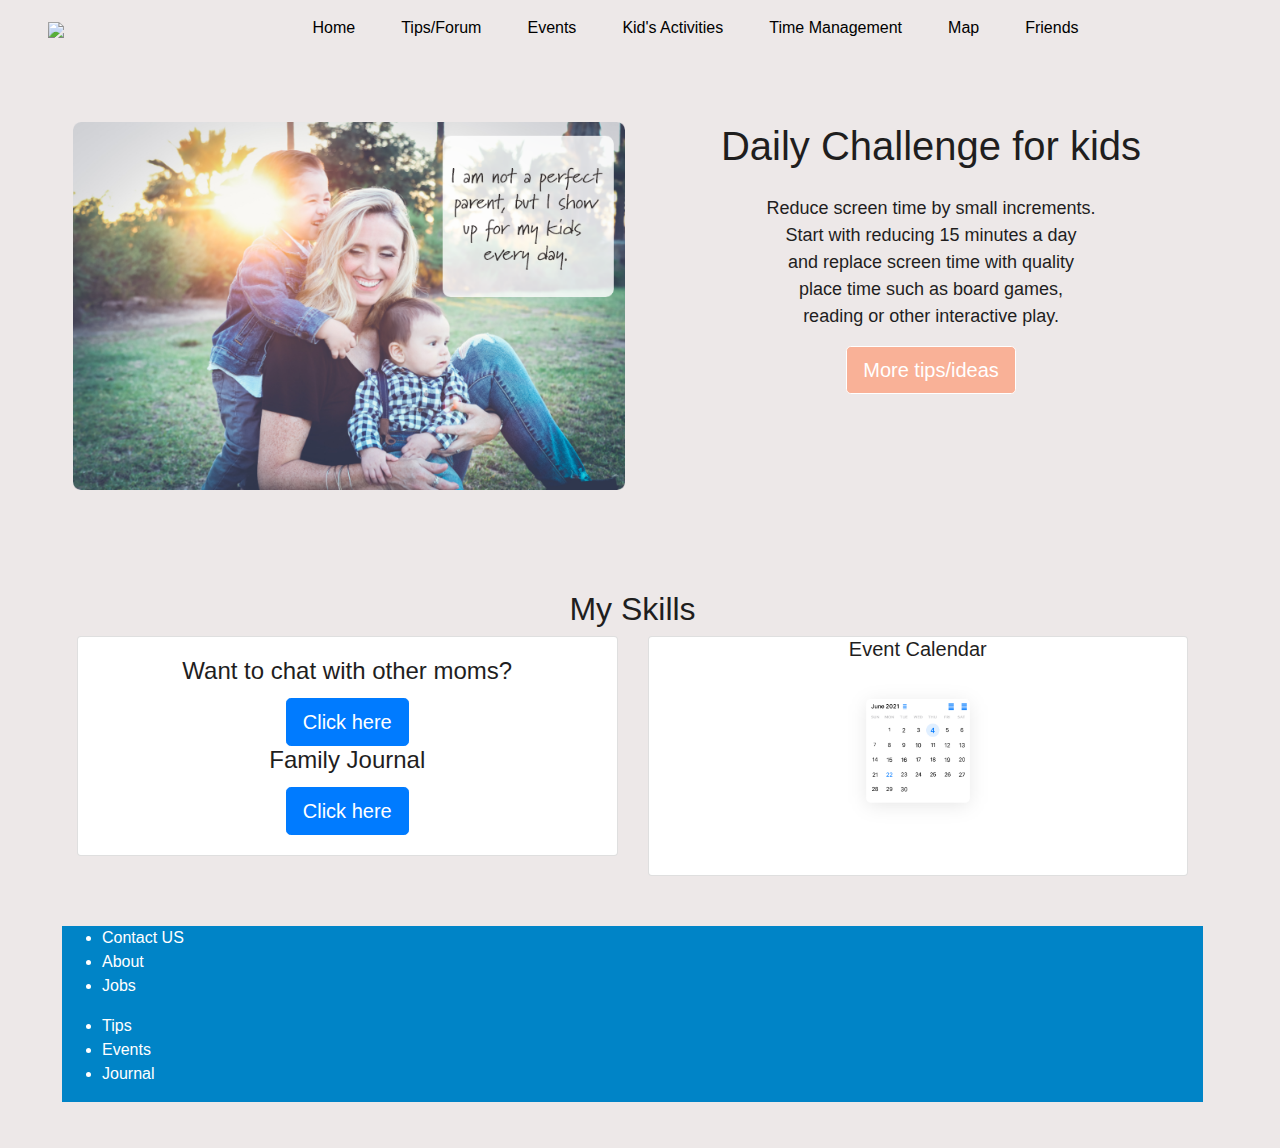
==== index.html @ 27ad4dbc "tips&forum page" ====
<!DOCTYPE html>
<html lang = "en">
    <head>
	    <meta charset = "utf-8">
	    <meta name = "viewport" content = "width=device-width , initial-scale=1">
        <meta http-equiv = "X-UA-compatible" content="IE=edge">
	    <!-- Bootstrap CSS -->
        <link rel="stylesheet" href="https://stackpath.bootstrapcdn.com/bootstrap/4.3.1/css/bootstrap.min.css" integrity="sha384-ggOyR0iXCbMQv3Xipma34MD+dH/1fQ784/j6cY/iJTQUOhcWr7x9JvoRxT2MZw1T" crossorigin="anonymous">
        <link href="https://fonts.googleapis.com/css?family=Anton|Jura&display=swap" rel="stylesheet">
        <link rel="stylesheet" href="css/styles.css">
        <!-- Add icon library -->
<link rel="stylesheet" href="https://cdnjs.cloudflare.com/ajax/libs/font-awesome/4.7.0/css/font-awesome.min.css">

        <title>Sane moms</title>
    </head>
    <body>
        <!-- Navigation bar starts here -->
    <nav class="navbar navbar-expand-lg navbar-light bg-light customNav">
        <a class="navbar-brand logo" href="index.html"><img src="images/Logo.png"></a>
        
        <div class="collapse navbar-collapse" id="navbarSupportedContent">
          <ul class="navbar-nav mr-auto">
            <li class="nav-item active">
              <a class="nav-link" href="#">Home <span class="sr-only">(current)</span></a>
            </li>
            <li class="nav-item">
              <a class="nav-link" href="tipsnforum.html">Tips/Forum </a>
            </li>
            <li class="nav-item">
                <a class="nav-link" href="#">Events </a>
              </li>
              <li class="nav-item">
                <a class="nav-link" href="#">Kid's Activities</a>
              </li>
              <li class="nav-item">
                <a class="nav-link" href="timemngt.html">Time Management </a>
              </li>
              <li class="nav-item">
                <a class="nav-link" href="#">Map </a>
              </li>
              <li class="nav-item">
                <a class="nav-link" href="#">Friends </a>
              </li>
            </ul>
        </div>
      </nav>
    <!-- End navigation bar -->     
     
     <!-- Hero img and hero text starts here  -->
      <div class="container">
        <div class="row text-center">
            <div class="col-lg-6 col-12">
                <img class="heroImg"src="images/Hero image.png">
             </div>
         <div class="col-lg-6 col-12">
             <h1 >Daily Challenge for kids</h1>
             <p class="headerTxt lead"> Reduce screen time by small increments.<br>
                Start with reducing 15 minutes a day<br>
                and replace screen time with quality<br>
                place time such as board games, <br>
                reading or other interactive play.<br>
           
        </p>
        
      <a class="btn btn-primary btn-lg button1" href="#" role="button">More tips/ideas</a>
    </div>
         
   <!-- Hero img and hero text ends here  -->      
    </div>

      <!-- Cards -->
    <div class="container-fluid content">
        <h2 class="sectionHeading">My Skills</h2>
        <div class="row skills">
  
          <!-- Card 1 -->
          <div class="cardContainer col-lg-6 col-md-6 col-sm-12">
            <div class="card">
                <div class="card-body">
                <h4 class="card-title">Want to chat with other moms?</h5>
                    <a class="btn btn-primary btn-lg" href="#" role="button">Click here</a>
                    <h4 class="card-title">Family Journal</h5>
                        <a class="btn btn-primary btn-lg" href="#" role="button">Click here</a>
              </div>
            </div>
          </div>
          <!-- End card 1 -->
  
          <!-- Card 2 -->
          <div class="cardContainer col-lg-6 col-md-6 col-sm-12">
            <div class="card">
                <h5 class="card-title">Event Calendar</h5>
              <img src="images/calendar.png" class="card-img-top" alt="...">
              <div class="card-body">
                
                              
              </div>
            </div>
          </div>
          <!-- End card 2 -->
          <!-- Footer -->
        
    <footer>
        <ul>
            <li><a href="">Contact US</a></li>
            <li><a href="">About</a></li> 
            <li><a href="">Jobs</a></li> 
         </ul>
        <ul>
            <li><a href="">Tips</a></li>  
            <li><a href="">Events</a></li> 
            <li><a href="">Journal</a></li> 
        </ul>
    </footer>
    <!-- End footer -->
      
  </body>
</html>
---- css/styles.css ----
body {
  margin: 0rem 2rem 1rem 2rem;
}
h1, h2, h3 , h4, h5, h6 {
  font-family:  sans-serif;
}
p {
  font-family:  sans-serif;
}
body {
  background-color: #EDE8E8;
}

.container p {
 margin-top: 25px;
 font-size: large;
 text-align: center ;
}

.customNav {
  position: fixed;
  width: 100%;
  background-color:#EDE8E8 !important;
  background-size: cover;
  z-index: 10;
}

.navbar-nav {
  margin: 0 auto;

}

.dailyText {
  align-content: left;
}

.navbar-brand img {
  padding-right: 15px;
  width: 65px;
}

.nav-item {
  margin: 0px 15px;
  
}
.button1 {
  background-color: #F9B197;
  border-color: white;
}
/* Navigation links */
.customNav a {
  color:black !important;
}
.navCTA {
  font-size: 15px;
}

.heroImg {
  width:100%;

}

.container{
  padding-top: 10%;
  max-width:100%;
  align-content: center;
  justify-items: center;
  color: rgb(31, 30, 30);

}

.headerTxt {
  font-size: 30px;

}

footer {
  background-color: #0084C7;
  width: 100%;
  margin-top: 50px;
  color: white;
  
}

a {
  color:white;
}
/* Cards */
.content {
  padding-top: 100px;
  padding-left: 0px;
  
}

.sectionHeading {
  text-align: center;
  
}

.skills  {
  padding: 0px 30px 30px 30px;
}
.cardContainer {
  text-align: center;
  align-items: center;
  
}

.cardContainer img{
  display: block;
  width:30%;
  margin: auto;
  
}

/* tips and discussion */
.heroImgTips{
  width:60%;
}

.facesImg {
  width: 8vw;
  border: 2px solid white;
}

.media {
  border: 5px solid white;
  padding: 10px 20px;
  margin: 4px 2px;
  border-radius: 80px;
}

.blue {
  background-color: #0084C7;
}

.pink {
  background-color: #F9B197;
}

.lightBlue {
  background-color: #049dd9;
}

.media-body {
  margin: 10px 10px;
}

.btnIcon {
  cursor: pointer;
  background-color: transparent;
  border-color: transparent;
  width: 15px;
  margin: 0px 15px;
}

.fa {
  color: white;
}

.nav-item:hover {
  text-decoration: underline;
}
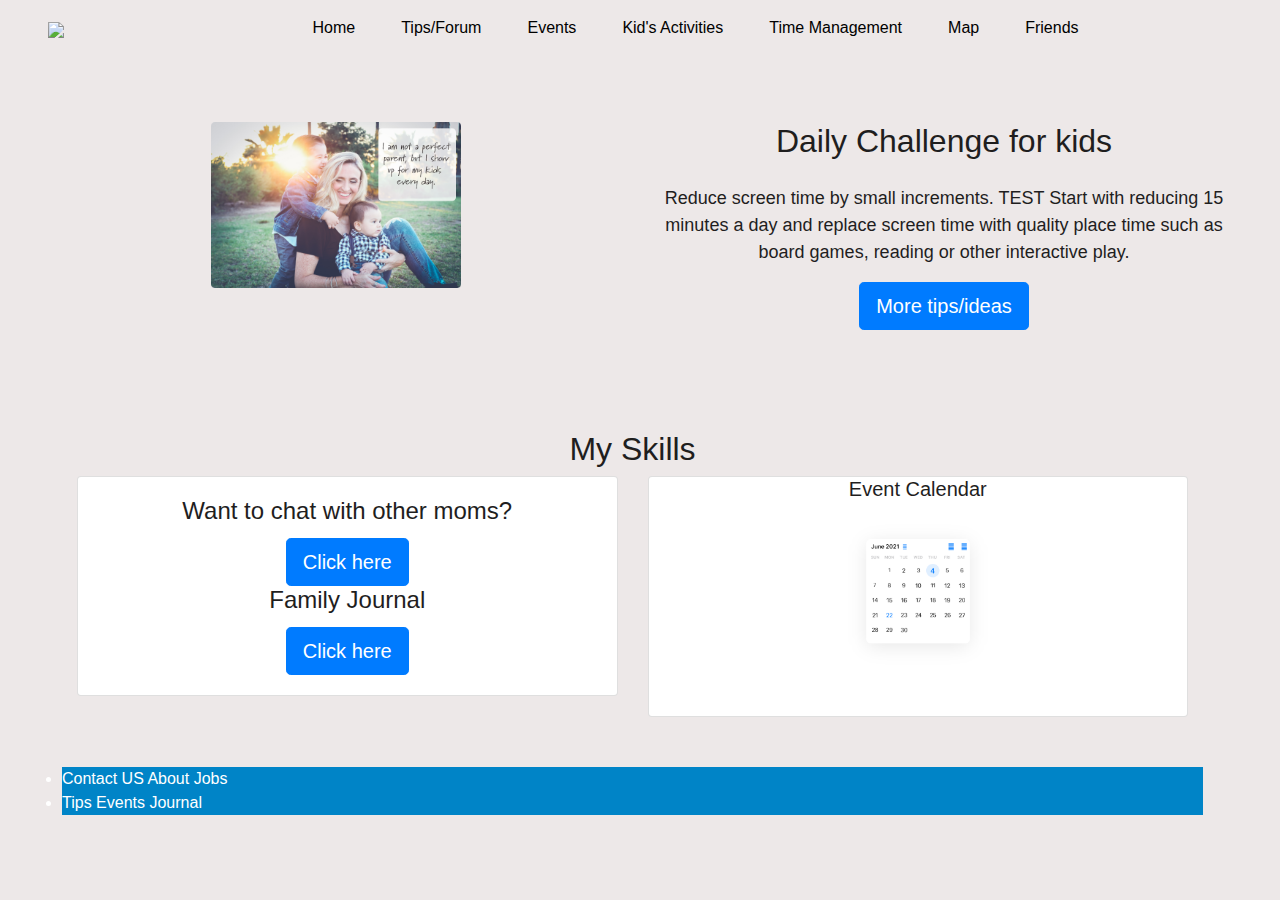
==== commit 992df4f9: "Update index.html" ====
--- a/index.html
+++ b/index.html
@@ -8,15 +8,13 @@
         <link rel="stylesheet" href="https://stackpath.bootstrapcdn.com/bootstrap/4.3.1/css/bootstrap.min.css" integrity="sha384-ggOyR0iXCbMQv3Xipma34MD+dH/1fQ784/j6cY/iJTQUOhcWr7x9JvoRxT2MZw1T" crossorigin="anonymous">
         <link href="https://fonts.googleapis.com/css?family=Anton|Jura&display=swap" rel="stylesheet">
         <link rel="stylesheet" href="css/styles.css">
-        <!-- Add icon library -->
-<link rel="stylesheet" href="https://cdnjs.cloudflare.com/ajax/libs/font-awesome/4.7.0/css/font-awesome.min.css">
 
         <title>Sane moms</title>
     </head>
     <body>
-        <!-- Navigation bar starts here -->
+        <!-- Navigation bar -->
     <nav class="navbar navbar-expand-lg navbar-light bg-light customNav">
-        <a class="navbar-brand logo" href="index.html"><img src="images/Logo.png"></a>
+        <a class="navbar-brand" href="#"><img src="images/Logo.png"></a>
         
         <div class="collapse navbar-collapse" id="navbarSupportedContent">
           <ul class="navbar-nav mr-auto">
@@ -24,7 +22,7 @@
               <a class="nav-link" href="#">Home <span class="sr-only">(current)</span></a>
             </li>
             <li class="nav-item">
-              <a class="nav-link" href="tipsnforum.html">Tips/Forum </a>
+              <a class="nav-link" href="#">Tips/Forum </a>
             </li>
             <li class="nav-item">
                 <a class="nav-link" href="#">Events </a>
@@ -33,7 +31,7 @@
                 <a class="nav-link" href="#">Kid's Activities</a>
               </li>
               <li class="nav-item">
-                <a class="nav-link" href="timemngt.html">Time Management </a>
+                <a class="nav-link" href="#">Time Management </a>
               </li>
               <li class="nav-item">
                 <a class="nav-link" href="#">Map </a>
@@ -41,33 +39,32 @@
               <li class="nav-item">
                 <a class="nav-link" href="#">Friends </a>
               </li>
+            
             </ul>
         </div>
       </nav>
-    <!-- End navigation bar -->     
-     
-     <!-- Hero img and hero text starts here  -->
       <div class="container">
         <div class="row text-center">
-            <div class="col-lg-6 col-12">
-                <img class="heroImg"src="images/Hero image.png">
+            <div class="col-md-6">
+                <img class="" src="images/Hero image.png" width="250px">
              </div>
-         <div class="col-lg-6 col-12">
-             <h1 >Daily Challenge for kids</h1>
-             <p class="headerTxt lead"> Reduce screen time by small increments.<br>
-                Start with reducing 15 minutes a day<br>
-                and replace screen time with quality<br>
-                place time such as board games, <br>
-                reading or other interactive play.<br>
-           
-        </p>
+         <div class="col-md-6">
+             <h2 >Daily Challenge for kids</h2>
+             <p class="headerTxt lead"> Reduce screen time by small increments.
+                TEST Start with reducing 15 minutes a day
+                and replace screen time with quality
+                place time such as board games, 
+                reading or other interactive play.
+                
+            </p>
         
-      <a class="btn btn-primary btn-lg button1" href="#" role="button">More tips/ideas</a>
+      <a class="btn btn-primary btn-lg" href="#" role="button">More tips/ideas</a>
     </div>
          
-   <!-- Hero img and hero text ends here  -->      
+         
     </div>
 
+      <!-- End navigation bar -->
       <!-- Cards -->
     <div class="container-fluid content">
         <h2 class="sectionHeading">My Skills</h2>
@@ -101,16 +98,16 @@
           <!-- Footer -->
         
     <footer>
-        <ul>
-            <li><a href="">Contact US</a></li>
-            <li><a href="">About</a></li> 
-            <li><a href="">Jobs</a></li> 
-         </ul>
-        <ul>
-            <li><a href="">Tips</a></li>  
-            <li><a href="">Events</a></li> 
-            <li><a href="">Journal</a></li> 
-        </ul>
+          <li>
+          <a href="">Contact US</a>
+          <a href="">About</a>
+          <a href="">Jobs</a>
+          </li>
+          <li>
+            <a href="">Tips</a>
+            <a href="">Events</a>
+            <a href="">Journal</a>
+            </li>
     </footer>
     <!-- End footer -->
       
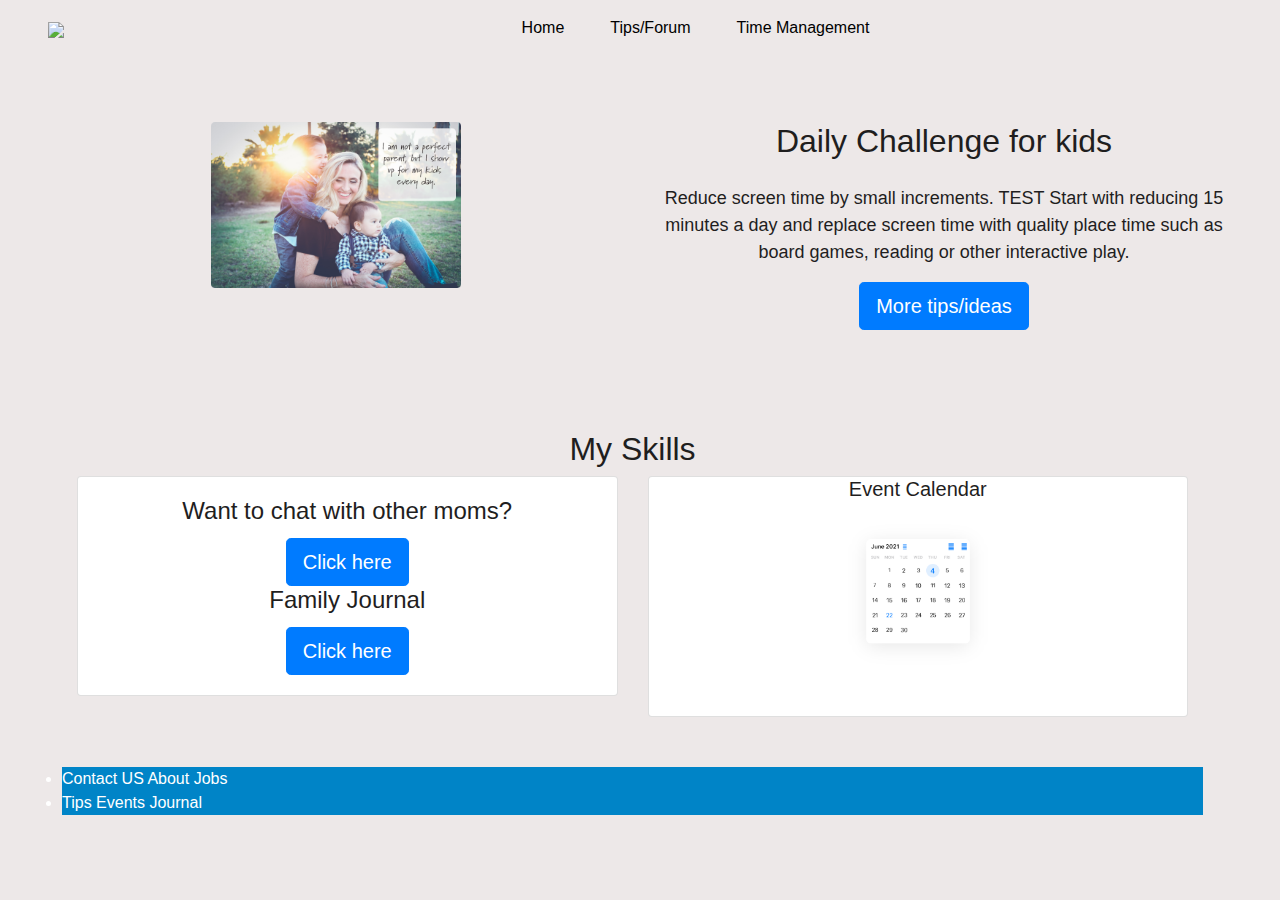
==== commit 39451057: "Update index.html" ====
--- a/index.html
+++ b/index.html
@@ -24,20 +24,8 @@
             <li class="nav-item">
               <a class="nav-link" href="#">Tips/Forum </a>
             </li>
-            <li class="nav-item">
-                <a class="nav-link" href="#">Events </a>
-              </li>
-              <li class="nav-item">
-                <a class="nav-link" href="#">Kid's Activities</a>
-              </li>
               <li class="nav-item">
                 <a class="nav-link" href="#">Time Management </a>
-              </li>
-              <li class="nav-item">
-                <a class="nav-link" href="#">Map </a>
-              </li>
-              <li class="nav-item">
-                <a class="nav-link" href="#">Friends </a>
               </li>
             
             </ul>
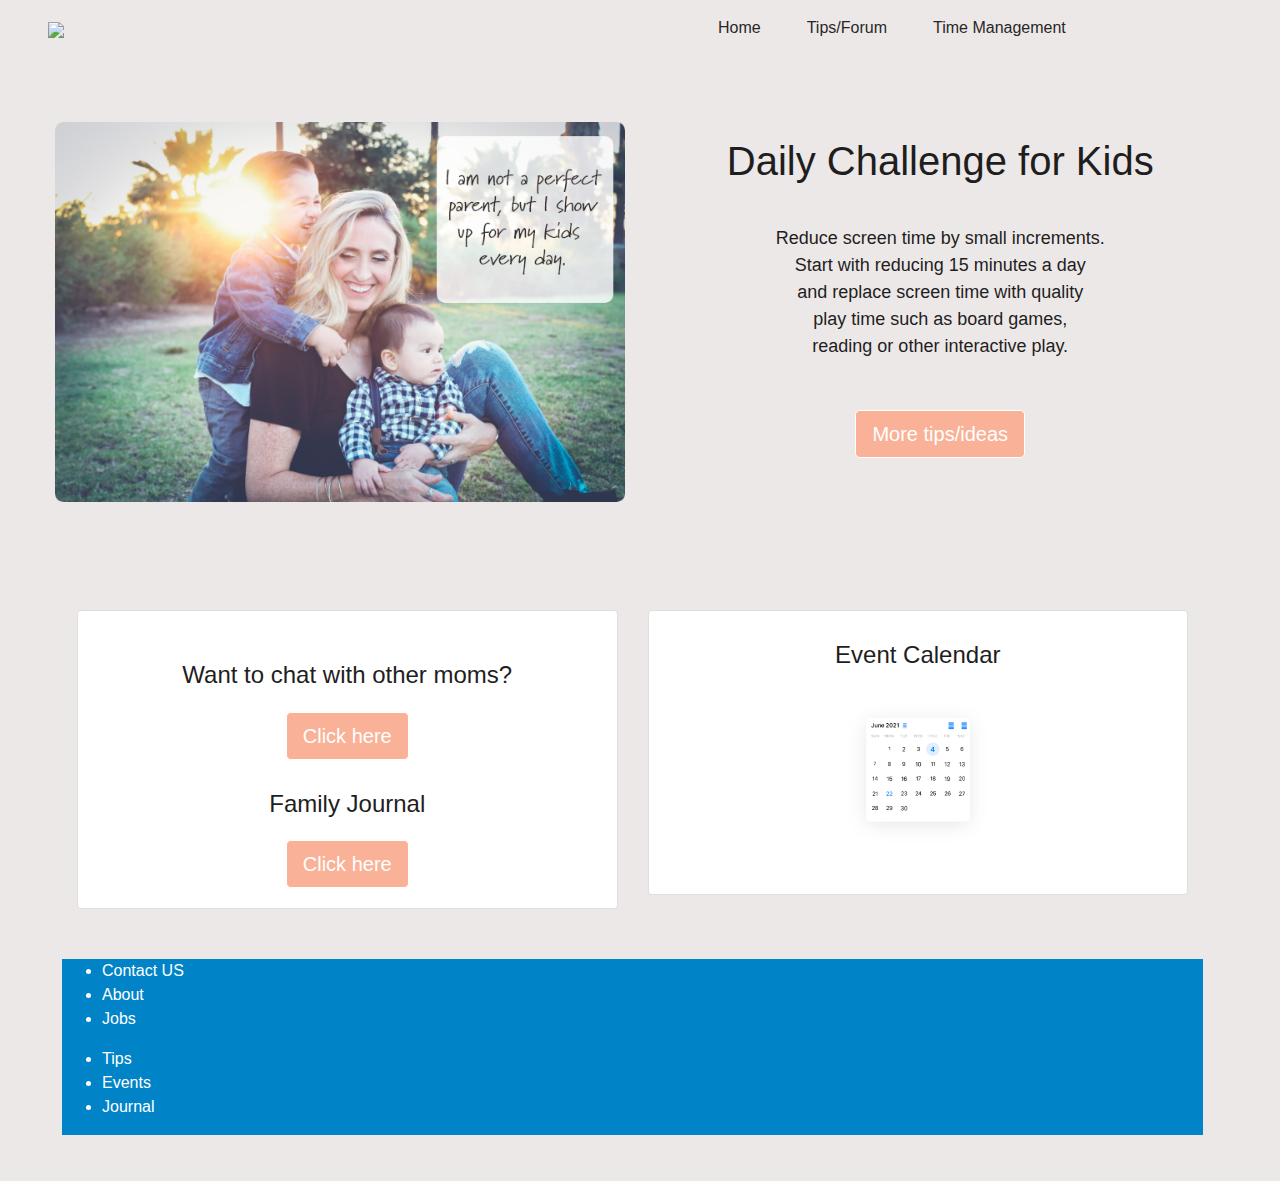
==== commit 390b29a3: "Formatting changes 2/18" ====
--- a/index.html
+++ b/index.html
@@ -8,13 +8,15 @@
         <link rel="stylesheet" href="https://stackpath.bootstrapcdn.com/bootstrap/4.3.1/css/bootstrap.min.css" integrity="sha384-ggOyR0iXCbMQv3Xipma34MD+dH/1fQ784/j6cY/iJTQUOhcWr7x9JvoRxT2MZw1T" crossorigin="anonymous">
         <link href="https://fonts.googleapis.com/css?family=Anton|Jura&display=swap" rel="stylesheet">
         <link rel="stylesheet" href="css/styles.css">
+        <!-- Add icon library -->
+<link rel="stylesheet" href="https://cdnjs.cloudflare.com/ajax/libs/font-awesome/4.7.0/css/font-awesome.min.css">
 
         <title>Sane moms</title>
     </head>
     <body>
-        <!-- Navigation bar -->
+        <!-- Navigation bar starts here -->
     <nav class="navbar navbar-expand-lg navbar-light bg-light customNav">
-        <a class="navbar-brand" href="#"><img src="images/Logo.png"></a>
+        <a class="navbar-brand logo" href="index.html"><img src="images/Logo.png"></a>
         
         <div class="collapse navbar-collapse" id="navbarSupportedContent">
           <ul class="navbar-nav mr-auto">
@@ -22,49 +24,49 @@
               <a class="nav-link" href="#">Home <span class="sr-only">(current)</span></a>
             </li>
             <li class="nav-item">
-              <a class="nav-link" href="#">Tips/Forum </a>
+              <a class="nav-link" href="tipsnforum.html">Tips/Forum </a>
             </li>
               <li class="nav-item">
-                <a class="nav-link" href="#">Time Management </a>
+                <a class="nav-link" href="timemngt.html">Time Management </a>
               </li>
-            
             </ul>
         </div>
       </nav>
+    <!-- End navigation bar -->     
+     
+     <!-- Hero img and hero text starts here  -->
       <div class="container">
         <div class="row text-center">
-            <div class="col-md-6">
-                <img class="" src="images/Hero image.png" width="250px">
+            <div class="col-lg-6 col-12">
+                <img class="heroImg"src="images/Hero image.png">
              </div>
-         <div class="col-md-6">
-             <h2 >Daily Challenge for kids</h2>
-             <p class="headerTxt lead"> Reduce screen time by small increments.
-                TEST Start with reducing 15 minutes a day
-                and replace screen time with quality
-                place time such as board games, 
-                reading or other interactive play.
-                
-            </p>
+         <div class="col-lg-6 col-12">
+             <h1 >Daily Challenge for Kids</h1>
+             <p class="headerTxt lead"> Reduce screen time by small increments.<br>
+                Start with reducing 15 minutes a day<br>
+                and replace screen time with quality<br>
+                play time such as board games, <br>
+               reading or other interactive play.<br>
+              </p>
         
-      <a class="btn btn-primary btn-lg" href="#" role="button">More tips/ideas</a>
+      <a class="btn btn-primary btn-lg button1" href="#" role="button">More tips/ideas</a>
     </div>
          
-         
+   <!-- Hero img and hero text ends here  -->      
     </div>
 
-      <!-- End navigation bar -->
       <!-- Cards -->
     <div class="container-fluid content">
-        <h2 class="sectionHeading">My Skills</h2>
+        <h2 class="sectionHeading"></h2>
         <div class="row skills">
   
           <!-- Card 1 -->
           <div class="cardContainer col-lg-6 col-md-6 col-sm-12">
             <div class="card">
                 <div class="card-body">
-                <h4 class="card-title">Want to chat with other moms?</h5>
+                <h4 class="card-title">Want to chat with other moms?</h4>
                     <a class="btn btn-primary btn-lg" href="#" role="button">Click here</a>
-                    <h4 class="card-title">Family Journal</h5>
+                    <h4 class="card-title">Family Journal</h4>
                         <a class="btn btn-primary btn-lg" href="#" role="button">Click here</a>
               </div>
             </div>
@@ -74,7 +76,7 @@
           <!-- Card 2 -->
           <div class="cardContainer col-lg-6 col-md-6 col-sm-12">
             <div class="card">
-                <h5 class="card-title">Event Calendar</h5>
+                <h4 class="card-title">Event Calendar</h4>
               <img src="images/calendar.png" class="card-img-top" alt="...">
               <div class="card-body">
                 
@@ -86,16 +88,16 @@
           <!-- Footer -->
         
     <footer>
-          <li>
-          <a href="">Contact US</a>
-          <a href="">About</a>
-          <a href="">Jobs</a>
-          </li>
-          <li>
-            <a href="">Tips</a>
-            <a href="">Events</a>
-            <a href="">Journal</a>
-            </li>
+        <ul>
+            <li><a href="">Contact US</a></li>
+            <li><a href="">About</a></li> 
+            <li><a href="">Jobs</a></li> 
+         </ul>
+        <ul>
+            <li><a href="">Tips</a></li>  
+            <li><a href="">Events</a></li> 
+            <li><a href="">Journal</a></li> 
+        </ul>
     </footer>
     <!-- End footer -->
       
--- a/css/styles.css
+++ b/css/styles.css
@@ -4,8 +4,17 @@
 h1, h2, h3 , h4, h5, h6 {
   font-family:  sans-serif;
 }
+h1 {
+  padding: 15px;
+}
+h4 {
+  padding: 10px;
+  margin-top: 20px;
+}
 p {
   font-family:  sans-serif;
+  text-align: left;
+  margin-bottom: 50px;
 }
 body {
   background-color: #EDE8E8;
@@ -17,6 +26,7 @@
  text-align: center ;
 }
 
+
 .customNav {
   position: fixed;
   width: 100%;
@@ -26,8 +36,12 @@
 }
 
 .navbar-nav {
-  margin: 0 auto;
+  margin-left: 600px;
+}
 
+.btn {
+  background-color: #F9B197;
+  border-color: white;
 }
 
 .dailyText {
@@ -36,7 +50,11 @@
 
 .navbar-brand img {
   padding-right: 15px;
-  width: 65px;
+  width: 100px;
+}
+
+.card-img-top {
+  width: 50px;
 }
 
 .nav-item {
@@ -49,7 +67,7 @@
 }
 /* Navigation links */
 .customNav a {
-  color:black !important;
+  color:rgb(40, 39, 39) !important;
 }
 .navCTA {
   font-size: 15px;
@@ -66,14 +84,14 @@
   align-content: center;
   justify-items: center;
   color: rgb(31, 30, 30);
-
+ 
 }
 
 .headerTxt {
   font-size: 30px;
 
 }
-
+/* Footer */
 footer {
   background-color: #0084C7;
   width: 100%;
@@ -103,7 +121,7 @@
 .cardContainer {
   text-align: center;
   align-items: center;
-  
+
 }
 
 .cardContainer img{
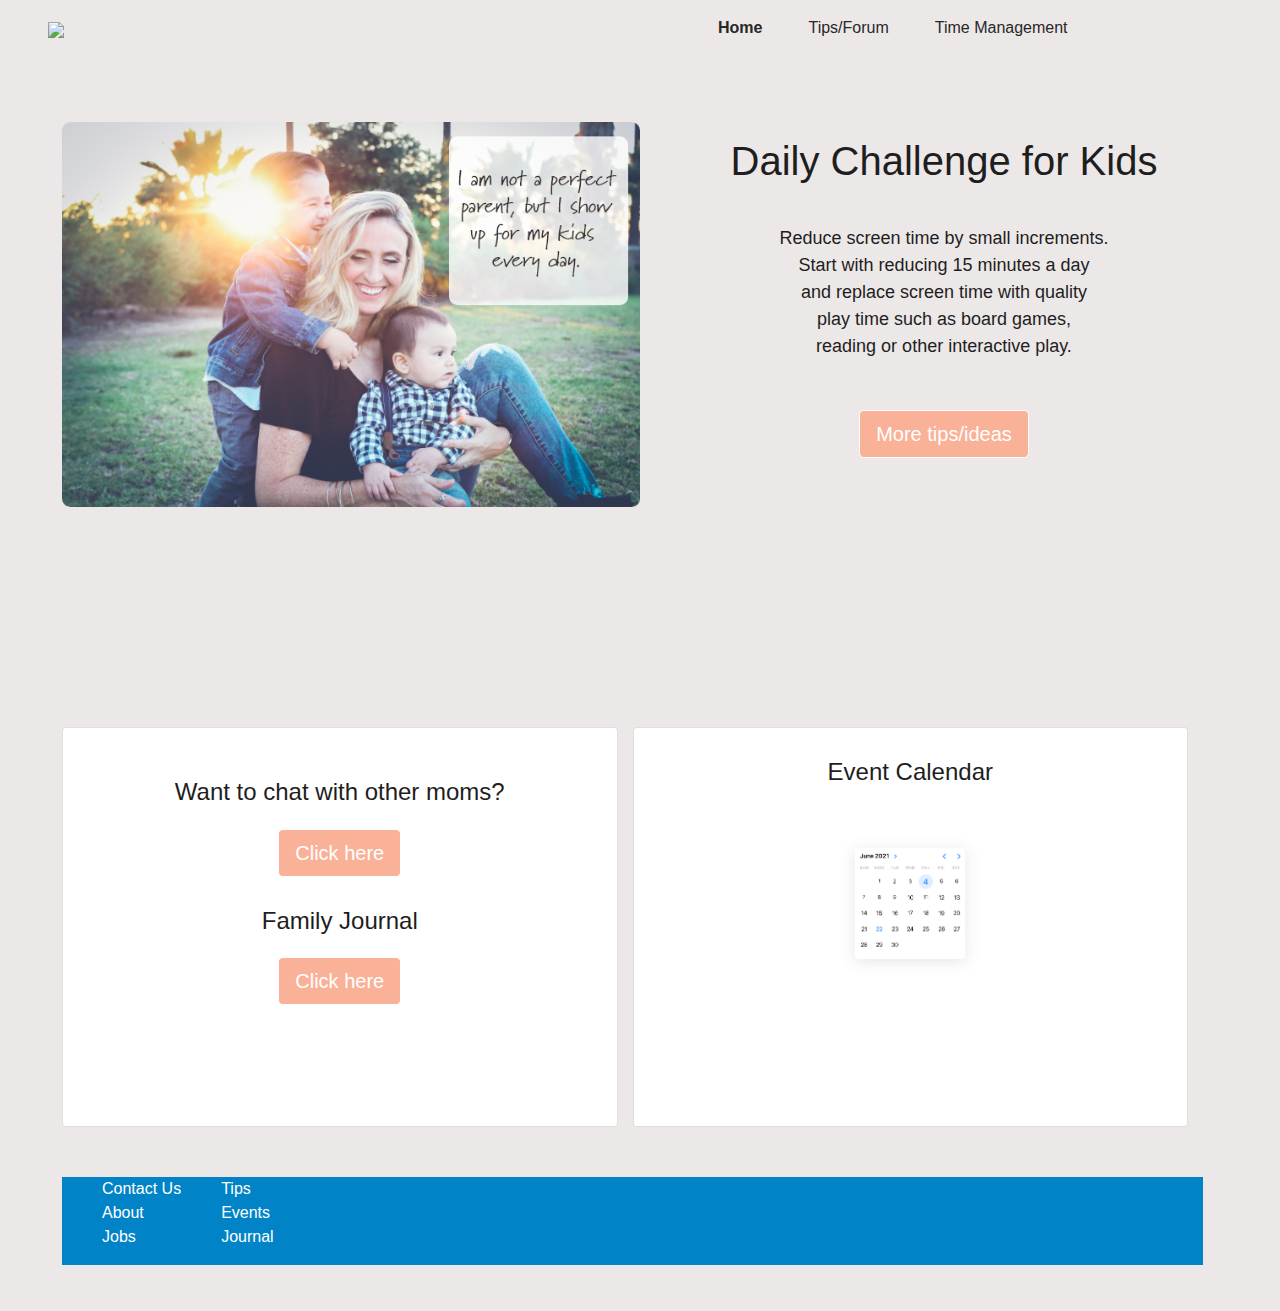
==== commit b7345b74: "added missing links, content to tips and forum, fixed footer, active links' appearance" ====
--- a/index.html
+++ b/index.html
@@ -9,13 +9,20 @@
         <link href="https://fonts.googleapis.com/css?family=Anton|Jura&display=swap" rel="stylesheet">
         <link rel="stylesheet" href="css/styles.css">
         <!-- Add icon library -->
-<link rel="stylesheet" href="https://cdnjs.cloudflare.com/ajax/libs/font-awesome/4.7.0/css/font-awesome.min.css">
+        <link rel="stylesheet" href="https://cdnjs.cloudflare.com/ajax/libs/font-awesome/4.7.0/css/font-awesome.min.css">
 
         <title>Sane moms</title>
+    
+    
+        
+      
+        
     </head>
-    <body>
-        <!-- Navigation bar starts here -->
-    <nav class="navbar navbar-expand-lg navbar-light bg-light customNav">
+     
+     
+     <body>
+       <!-- Navigation bar starts here -->
+      <nav class="navbar navbar-expand-lg navbar-light bg-light customNav">
         <a class="navbar-brand logo" href="index.html"><img src="images/Logo.png"></a>
         
         <div class="collapse navbar-collapse" id="navbarSupportedContent">
@@ -32,9 +39,9 @@
             </ul>
         </div>
       </nav>
-    <!-- End navigation bar -->     
-     
+      <!-- End navigation bar -->  
      <!-- Hero img and hero text starts here  -->
+
       <div class="container">
         <div class="row text-center">
             <div class="col-lg-6 col-12">
@@ -49,7 +56,7 @@
                reading or other interactive play.<br>
               </p>
         
-      <a class="btn btn-primary btn-lg button1" href="#" role="button">More tips/ideas</a>
+      <a class="btn btn-primary btn-lg button1" href="tipsnforum.html" role="button">More tips/ideas</a>
     </div>
          
    <!-- Hero img and hero text ends here  -->      
@@ -65,9 +72,9 @@
             <div class="card">
                 <div class="card-body">
                 <h4 class="card-title">Want to chat with other moms?</h4>
-                    <a class="btn btn-primary btn-lg" href="#" role="button">Click here</a>
+                    <a class="btn btn-primary btn-lg" href="tipsnforum.html" role="button">Click here</a>
                     <h4 class="card-title">Family Journal</h4>
-                        <a class="btn btn-primary btn-lg" href="#" role="button">Click here</a>
+                        <a class="btn btn-primary btn-lg" href="timemngt.html" role="button">Click here</a>
               </div>
             </div>
           </div>
@@ -77,9 +84,9 @@
           <div class="cardContainer col-lg-6 col-md-6 col-sm-12">
             <div class="card">
                 <h4 class="card-title">Event Calendar</h4>
-              <img src="images/calendar.png" class="card-img-top" alt="...">
-              <div class="card-body">
                 
+                <div class="card-body">
+                  <img src="images/ECalendar.jpg" width= "350px" height=auto class="card-img-top" alt="...">
                               
               </div>
             </div>
@@ -87,9 +94,9 @@
           <!-- End card 2 -->
           <!-- Footer -->
         
-    <footer>
+    <div class="footer">
         <ul>
-            <li><a href="">Contact US</a></li>
+            <li><a href="">Contact Us</a></li>
             <li><a href="">About</a></li> 
             <li><a href="">Jobs</a></li> 
          </ul>
@@ -98,8 +105,8 @@
             <li><a href="">Events</a></li> 
             <li><a href="">Journal</a></li> 
         </ul>
-    </footer>
+      </div>
     <!-- End footer -->
-      
+     
   </body>
 </html>--- a/css/styles.css
+++ b/css/styles.css
@@ -6,6 +6,18 @@
 }
 h1 {
   padding: 15px;
+}
+h2 {
+  padding: 10px;
+  margin: 50px;
+  position: center;
+  margin-left: 0px;
+}
+h3 {
+  padding: 10px;
+  margin-bottom: 20px;
+  position: center;
+  margin-left: 60px;
 }
 h4 {
   padding: 10px;
@@ -19,6 +31,33 @@
 body {
   background-color: #EDE8E8;
 }
+
+.txt-center {
+  margin:0 auto !important;
+}
+/* ADDED BY SW */
+
+
+
+.color-blue {
+  background-color: #049dd9;
+}
+
+.color-green {
+  background-color:green;
+}
+.color-red {
+  background-color:red;
+}
+
+.txt-head {
+  text-align: left;
+  margin: 20px 0 10px 0 !important;
+  padding:0 0 0 0 !important
+}
+
+
+/* END ADDED BY SW */
 
 .container p {
  margin-top: 25px;
@@ -52,9 +91,9 @@
   padding-right: 15px;
   width: 100px;
 }
-
-.card-img-top {
-  width: 50px;
+.active{
+  
+  font-weight: bold;
 }
 
 .nav-item {
@@ -65,6 +104,7 @@
   background-color: #F9B197;
   border-color: white;
 }
+
 /* Navigation links */
 .customNav a {
   color:rgb(40, 39, 39) !important;
@@ -75,7 +115,7 @@
 
 .heroImg {
   width:100%;
-
+  margin-left: 15px;
 }
 
 .container{
@@ -85,20 +125,13 @@
   justify-items: center;
   color: rgb(31, 30, 30);
  
-}
+} 
 
 .headerTxt {
   font-size: 30px;
 
 }
-/* Footer */
-footer {
-  background-color: #0084C7;
-  width: 100%;
-  margin-top: 50px;
-  color: white;
-  
-}
+
 
 a {
   color:white;
@@ -121,9 +154,12 @@
 .cardContainer {
   text-align: center;
   align-items: center;
-
-}
-
+  padding-left: 0%;
+
+}
+.card{
+  height: 400px;
+}
 .cardContainer img{
   display: block;
   width:30%;
@@ -134,11 +170,15 @@
 /* tips and discussion */
 .heroImgTips{
   width:60%;
+  
+
 }
 
 .facesImg {
-  width: 8vw;
+  width: 100px;
+  height:auto;
   border: 2px solid white;
+
 }
 
 .media {
@@ -161,21 +201,40 @@
 }
 
 .media-body {
-  margin: 10px 10px;
+  margin-top: 0;
+  margin-right: 0px;
+  text-align: right;
 }
 
 .btnIcon {
+  align-content: center;
   cursor: pointer;
   background-color: transparent;
   border-color: transparent;
   width: 15px;
   margin: 0px 15px;
-}
-
-.fa {
   color: white;
 }
+
+
 
 .nav-item:hover {
   text-decoration: underline;
-}+}
+/* Footer */
+.footer {
+  background-color: #0084C7 ;
+  width: 100%;
+  margin-top: 50px;
+  color: white;
+  
+}
+
+ .footer ul { 
+  display: inline;
+  list-style-type: none;
+  float: left;
+  background-color:#0084C7 ;
+  
+ } 
+ 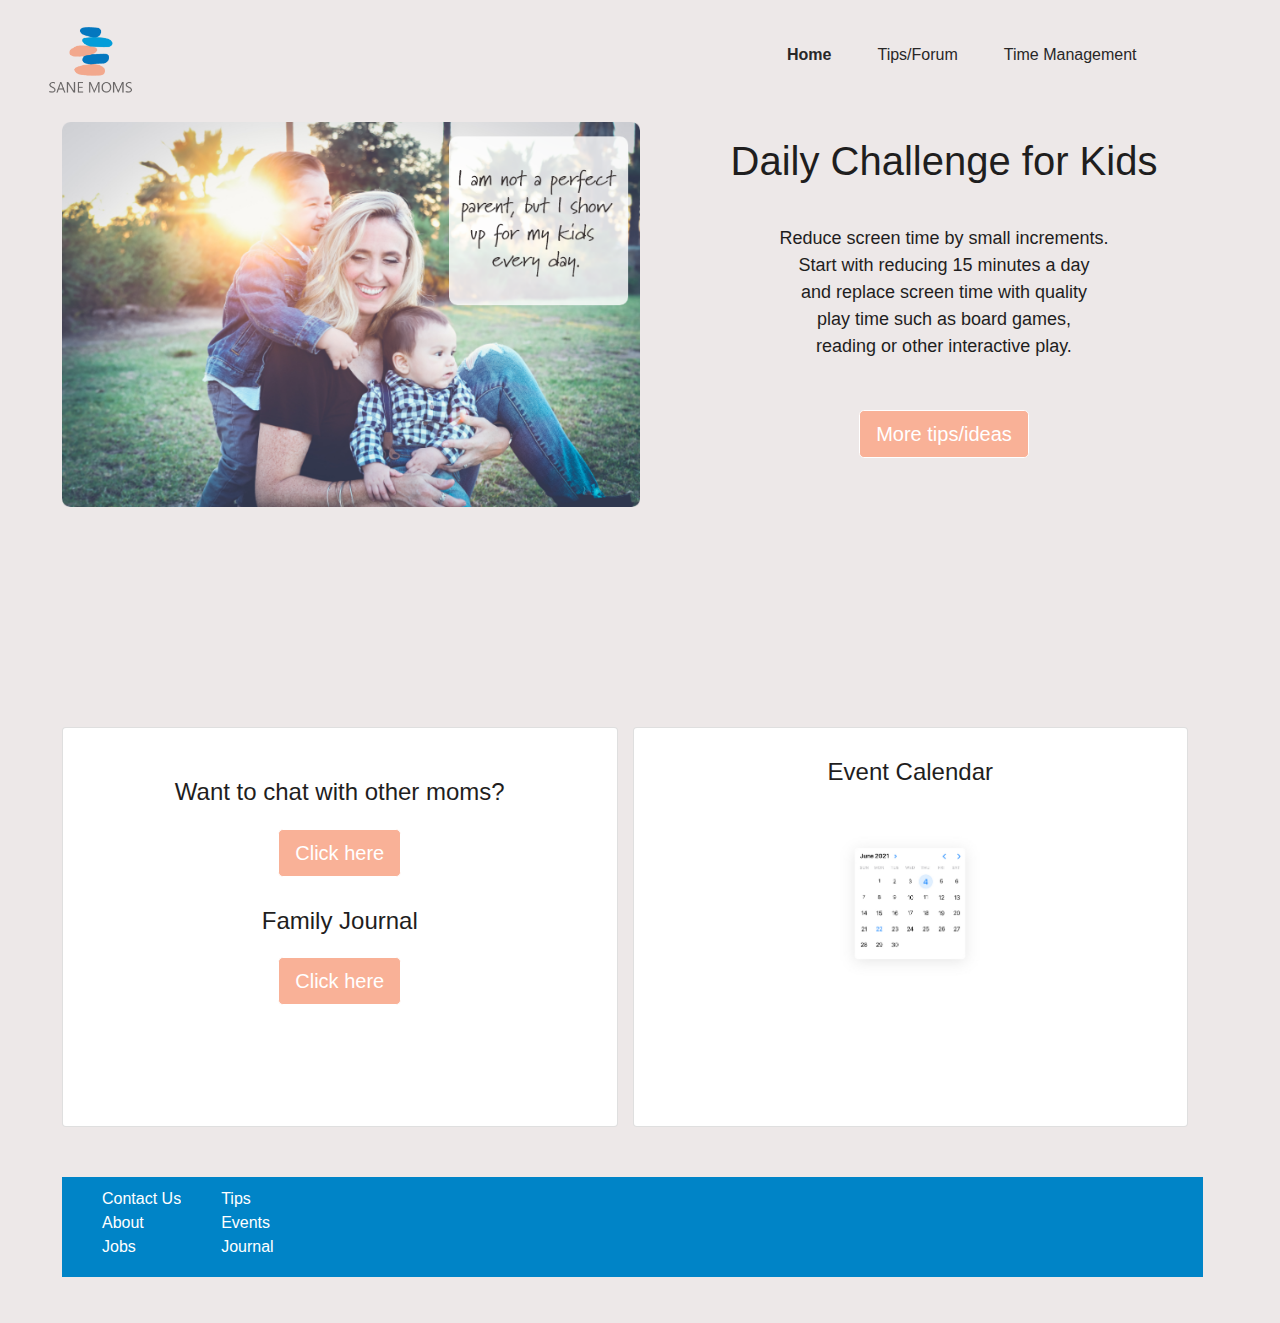
==== commit a46f0014: "Changes in the logo" ====
--- a/index.html
+++ b/index.html
@@ -23,7 +23,7 @@
      <body>
        <!-- Navigation bar starts here -->
       <nav class="navbar navbar-expand-lg navbar-light bg-light customNav">
-        <a class="navbar-brand logo" href="index.html"><img src="images/Logo.png"></a>
+        <a class="navbar-brand logo" href="index.html"><img src="images/logo.png"></a>
         
         <div class="collapse navbar-collapse" id="navbarSupportedContent">
           <ul class="navbar-nav mr-auto">
--- a/css/styles.css
+++ b/css/styles.css
@@ -227,11 +227,12 @@
   width: 100%;
   margin-top: 50px;
   color: white;
-  
+  height: 100px ;
 }
 
  .footer ul { 
   display: inline;
+  margin-top: 10px;
   list-style-type: none;
   float: left;
   background-color:#0084C7 ;
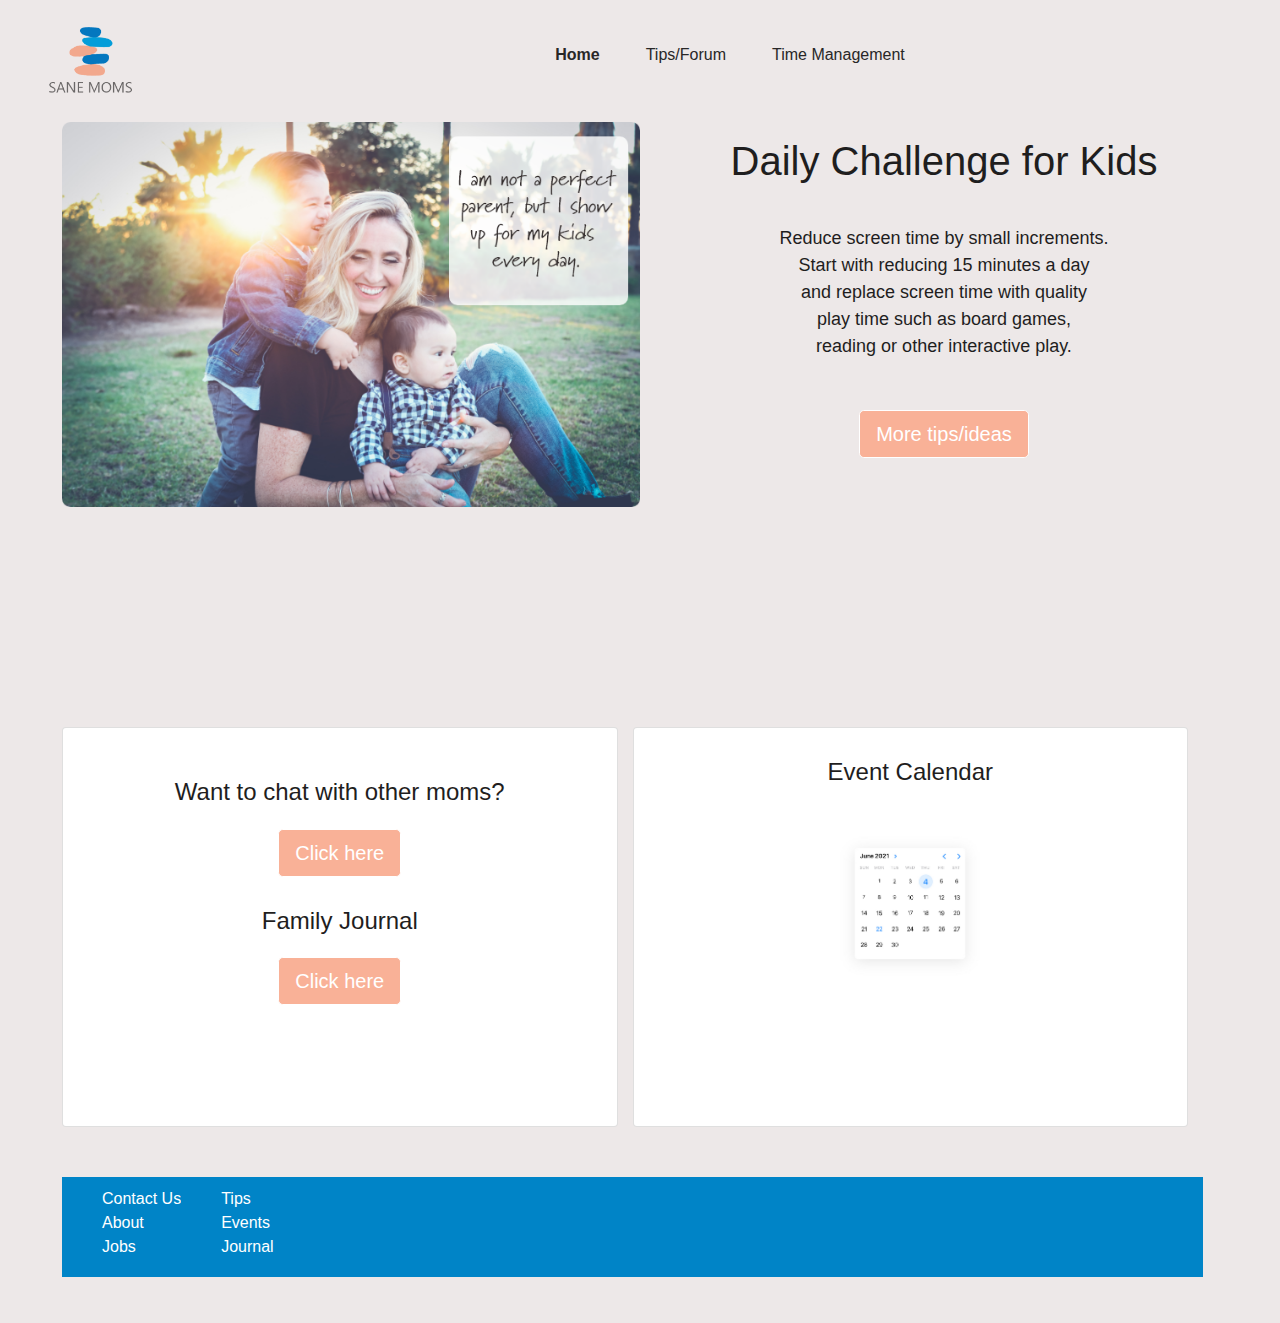
==== commit 8b18d2d9: "changes made to the hamburger menu and added a sample modal box for the tips and forum page" ====
--- a/index.html
+++ b/index.html
@@ -10,21 +10,47 @@
         <link rel="stylesheet" href="css/styles.css">
         <!-- Add icon library -->
         <link rel="stylesheet" href="https://cdnjs.cloudflare.com/ajax/libs/font-awesome/4.7.0/css/font-awesome.min.css">
+        <link rel="stylesheet" href="https://pro.fontawesome.com/releases/v5.10.0/css/all.css" integrity="sha384-AYmEC3Yw5cVb3ZcuHtOA93w35dYTsvhLPVnYs9eStHfGJvOvKxVfELGroGkvsg+p" crossorigin="anonymous"/>
+        <title>Sane moms</title>
+    </head>
+    <script src="https://code.jquery.com/jquery-3.2.1.slim.min.js" integrity="sha384-KJ3o2DKtIkvYIK3UENzmM7KCkRr/rE9/Qpg6aAZGJwFDMVNA/GpGFF93hXpG5KkN" crossorigin="anonymous"></script>
+    <script src="https://cdnjs.cloudflare.com/ajax/libs/popper.js/1.12.9/umd/popper.min.js" integrity="sha384-ApNbgh9B+Y1QKtv3Rn7W3mgPxhU9K/ScQsAP7hUibX39j7fakFPskvXusvfa0b4Q" crossorigin="anonymous"></script>
+    <script src="https://maxcdn.bootstrapcdn.com/bootstrap/4.0.0/js/bootstrap.min.js" integrity="sha384-JZR6Spejh4U02d8jOt6vLEHfe/JQGiRRSQQxSfFWpi1MquVdAyjUar5+76PVCmYl" crossorigin="anonymous"></script>
+     
+    <body>
+      <nav class="navbar navbar-expand-md navbar-custom customNav">
+        <a class="navbar-brand logo" href="index.html"><img src="images/logo.png"></a>
+        <button class="navbar-toggler" type="button" data-toggle="collapse" data-target="#navbarNav" aria-controls="navbarNav" aria-expanded="false" aria-label="Toggle navigation">
+            <span class="navbar-toggler-icon">
+                <i class="fas fa-bars" style="color:black; font-size:28px;"></i>
+            </span>
+            
 
-        <title>Sane moms</title>
-    
-    
+        </button>
         
-      
         
-    </head>
-     
-     
-     <body>
-       <!-- Navigation bar starts here -->
+        <div class="collapse navbar-collapse justify-content-center" id="navbarNav">
+          <ul class="navbar-nav mr-auto">
+            <li class="nav-item active">
+              <a class="nav-link" href="#">Home <span class="sr-only">(current)</span></a>
+            </li>
+            <li class="nav-item">
+              <a class="nav-link" href="tipsnforum.html">Tips/Forum </a>
+            </li>
+              <li class="nav-item">
+                <a class="nav-link" href="timemngt.html">Time Management </a>
+              </li>
+            </ul>
+        </div>
+      </nav>
+      <!-- Navigation bar starts here 
       <nav class="navbar navbar-expand-lg navbar-light bg-light customNav">
         <a class="navbar-brand logo" href="index.html"><img src="images/logo.png"></a>
-        
+         <button class="navbar-toggler" type="button" data-toggle="collapse" data-target="#navbarNav" aria-controls="navbarNav" aria-expanded="false" aria-label="Toggle navigation">
+            <span class="navbar-toggler-icon">
+              <i class="fas fa-bars" style="color:black; font-size:28px;"></i>
+            </span>
+          </button>
         <div class="collapse navbar-collapse" id="navbarSupportedContent">
           <ul class="navbar-nav mr-auto">
             <li class="nav-item active">
@@ -39,7 +65,7 @@
             </ul>
         </div>
       </nav>
-      <!-- End navigation bar -->  
+      End navigation bar --> 
      <!-- Hero img and hero text starts here  -->
 
       <div class="container">
--- a/css/styles.css
+++ b/css/styles.css
@@ -75,7 +75,7 @@
 }
 
 .navbar-nav {
-  margin-left: 600px;
+ margin: 0 auto;
 }
 
 .btn {
@@ -83,6 +83,10 @@
   border-color: white;
 }
 
+.community{
+  text-align: center;
+  color: black;
+}
 .dailyText {
   align-content: left;
 }
@@ -215,7 +219,11 @@
   margin: 0px 15px;
   color: white;
 }
-
+.form1{
+  margin-left:250px;
+  margin-top: 0%;
+  margin-bottom: 50px;
+}
 
 
 .nav-item:hover {
